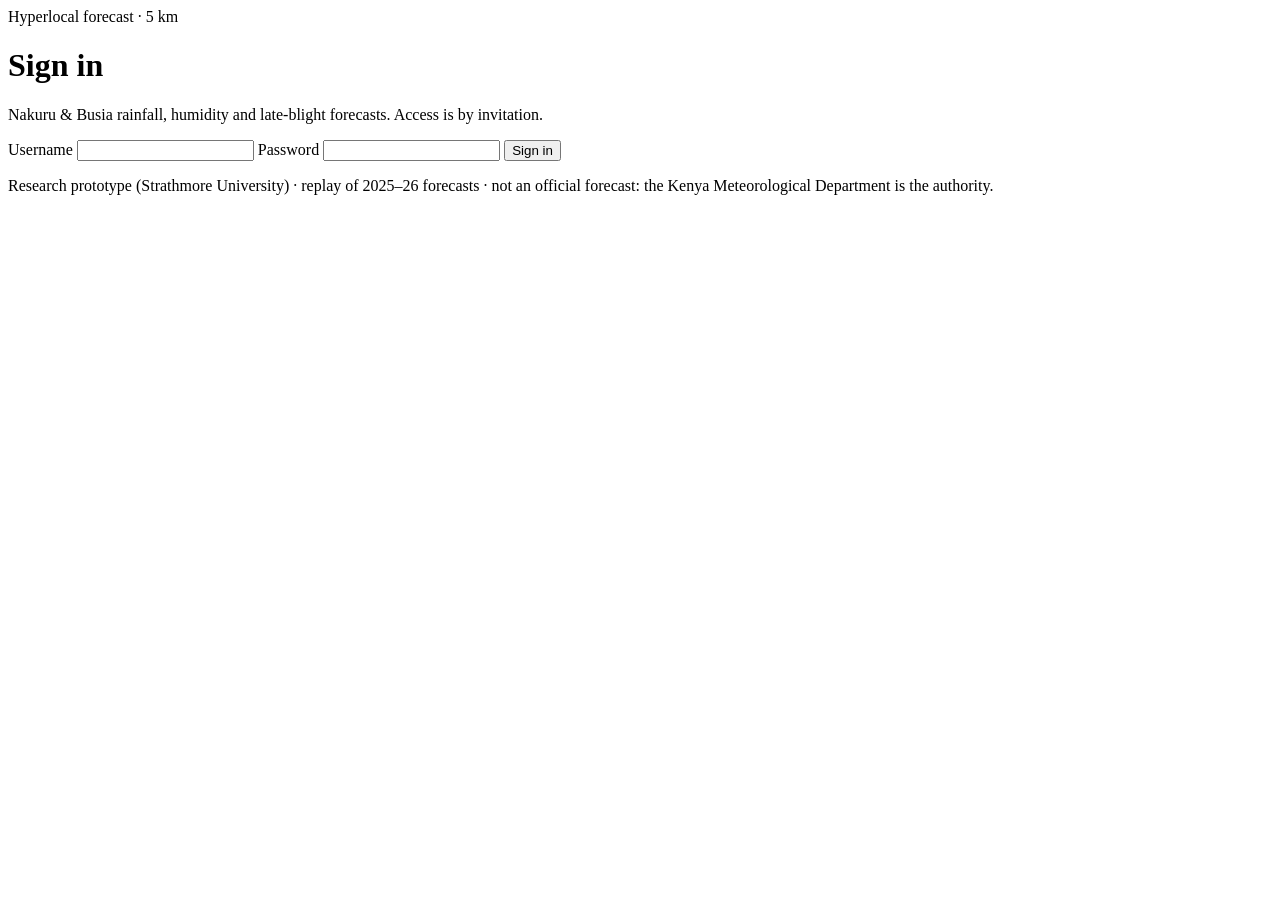
==== web/static/login.html @ 4b49f3e3 "Add sign-in, invite-only accounts and hosting readiness - web/auth.py: users in SQLite, scrypt passw" ====
<!doctype html>
<html lang="en">
<head>
  <meta charset="utf-8">
  <meta name="viewport" content="width=device-width, initial-scale=1">
  <title>Sign in · Hyperlocal forecasts</title>
  <link rel="stylesheet" href="/login.css">
</head>
<body>
  <main class="card" aria-labelledby="title">
    <div class="eyebrow">Hyperlocal forecast · 5 km</div>
    <h1 id="title">Sign in</h1>
    <p class="lead">Nakuru &amp; Busia rainfall, humidity and late-blight forecasts. Access is by invitation.</p>
    <div class="error" id="error" role="alert" hidden></div>
    <form method="post" action="/login" autocomplete="on">
      <label for="username">Username</label>
      <input id="username" name="username" type="text" autocomplete="username" required maxlength="32"
             autocapitalize="none" spellcheck="false">
      <label for="password">Password</label>
      <input id="password" name="password" type="password" autocomplete="current-password" required maxlength="256">
      <button type="submit">Sign in</button>
    </form>
    <p class="fine">Research prototype (Strathmore University) · replay of 2025–26 forecasts · not an official
      forecast: the Kenya Meteorological Department is the authority.</p>
  </main>
  <script src="/login.js"></script>
</body>
</html>
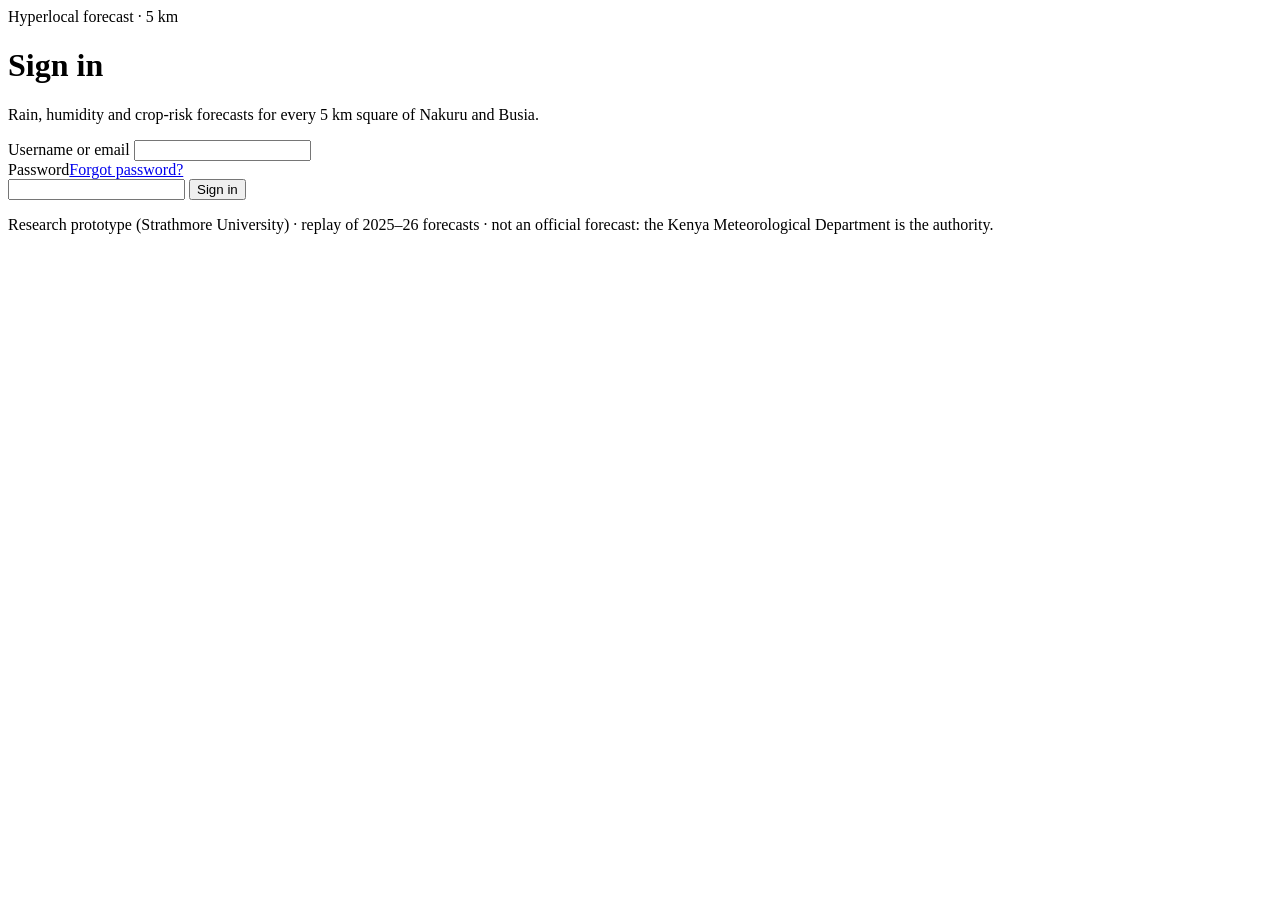
==== commit 90a0296f: "Add sign-up, email confirmation, password reset and account API Self-service sign-up (viewer role on" ====
--- a/web/static/login.html
+++ b/web/static/login.html
@@ -4,22 +4,25 @@
   <meta charset="utf-8">
   <meta name="viewport" content="width=device-width, initial-scale=1">
   <title>Sign in · Hyperlocal forecasts</title>
+  <link rel="icon" href="/favicon.svg" type="image/svg+xml">
   <link rel="stylesheet" href="/login.css">
 </head>
 <body>
   <main class="card" aria-labelledby="title">
     <div class="eyebrow">Hyperlocal forecast · 5 km</div>
     <h1 id="title">Sign in</h1>
-    <p class="lead">Nakuru &amp; Busia rainfall, humidity and late-blight forecasts. Access is by invitation.</p>
+    <p class="lead">Rain, humidity and crop-risk forecasts for every 5 km square of Nakuru and Busia.</p>
     <div class="error" id="error" role="alert" hidden></div>
+    <div class="ok" id="ok" role="status" hidden></div>
     <form method="post" action="/login" autocomplete="on">
-      <label for="username">Username</label>
-      <input id="username" name="username" type="text" autocomplete="username" required maxlength="32"
+      <label for="username">Username or email</label>
+      <input id="username" name="username" type="text" autocomplete="username" required maxlength="254"
              autocapitalize="none" spellcheck="false">
-      <label for="password">Password</label>
+      <div class="label-row"><label for="password">Password</label><a href="/forgot" class="small-link">Forgot password?</a></div>
       <input id="password" name="password" type="password" autocomplete="current-password" required maxlength="256">
       <button type="submit">Sign in</button>
     </form>
+    <p class="switch" id="signup-link" hidden>New here? <a href="/signup">Create an account</a></p>
     <p class="fine">Research prototype (Strathmore University) · replay of 2025–26 forecasts · not an official
       forecast: the Kenya Meteorological Department is the authority.</p>
   </main>
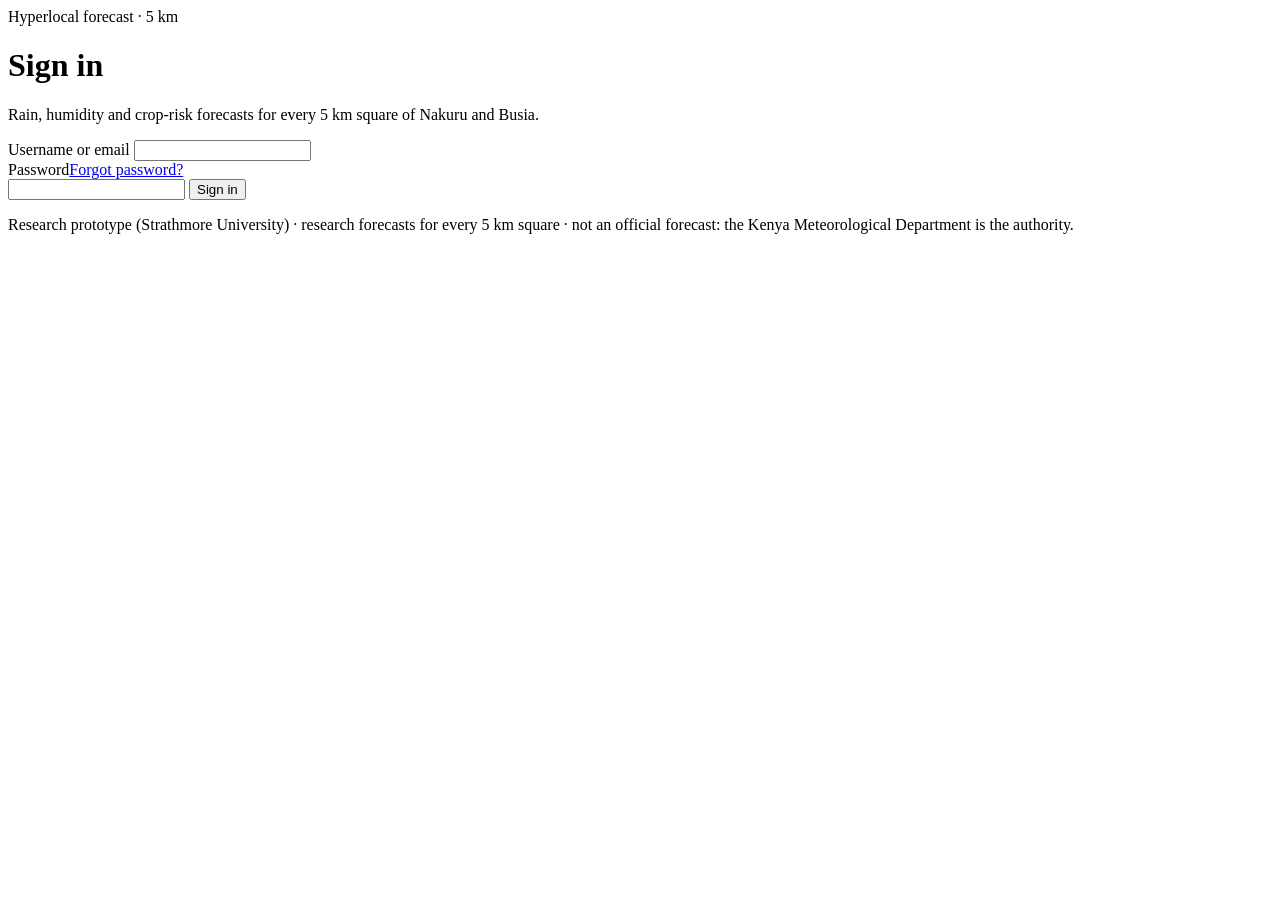
==== commit de88fe63: "Reword app text that described the forecasts as a replay only The sign-up, sign-in, menu, guided tou" ====
--- a/web/static/login.html
+++ b/web/static/login.html
@@ -23,7 +23,7 @@
       <button type="submit">Sign in</button>
     </form>
     <p class="switch" id="signup-link" hidden>New here? <a href="/signup">Create an account</a></p>
-    <p class="fine">Research prototype (Strathmore University) · replay of 2025–26 forecasts · not an official
+    <p class="fine">Research prototype (Strathmore University) · research forecasts for every 5 km square · not an official
       forecast: the Kenya Meteorological Department is the authority.</p>
   </main>
   <script src="/login.js"></script>
